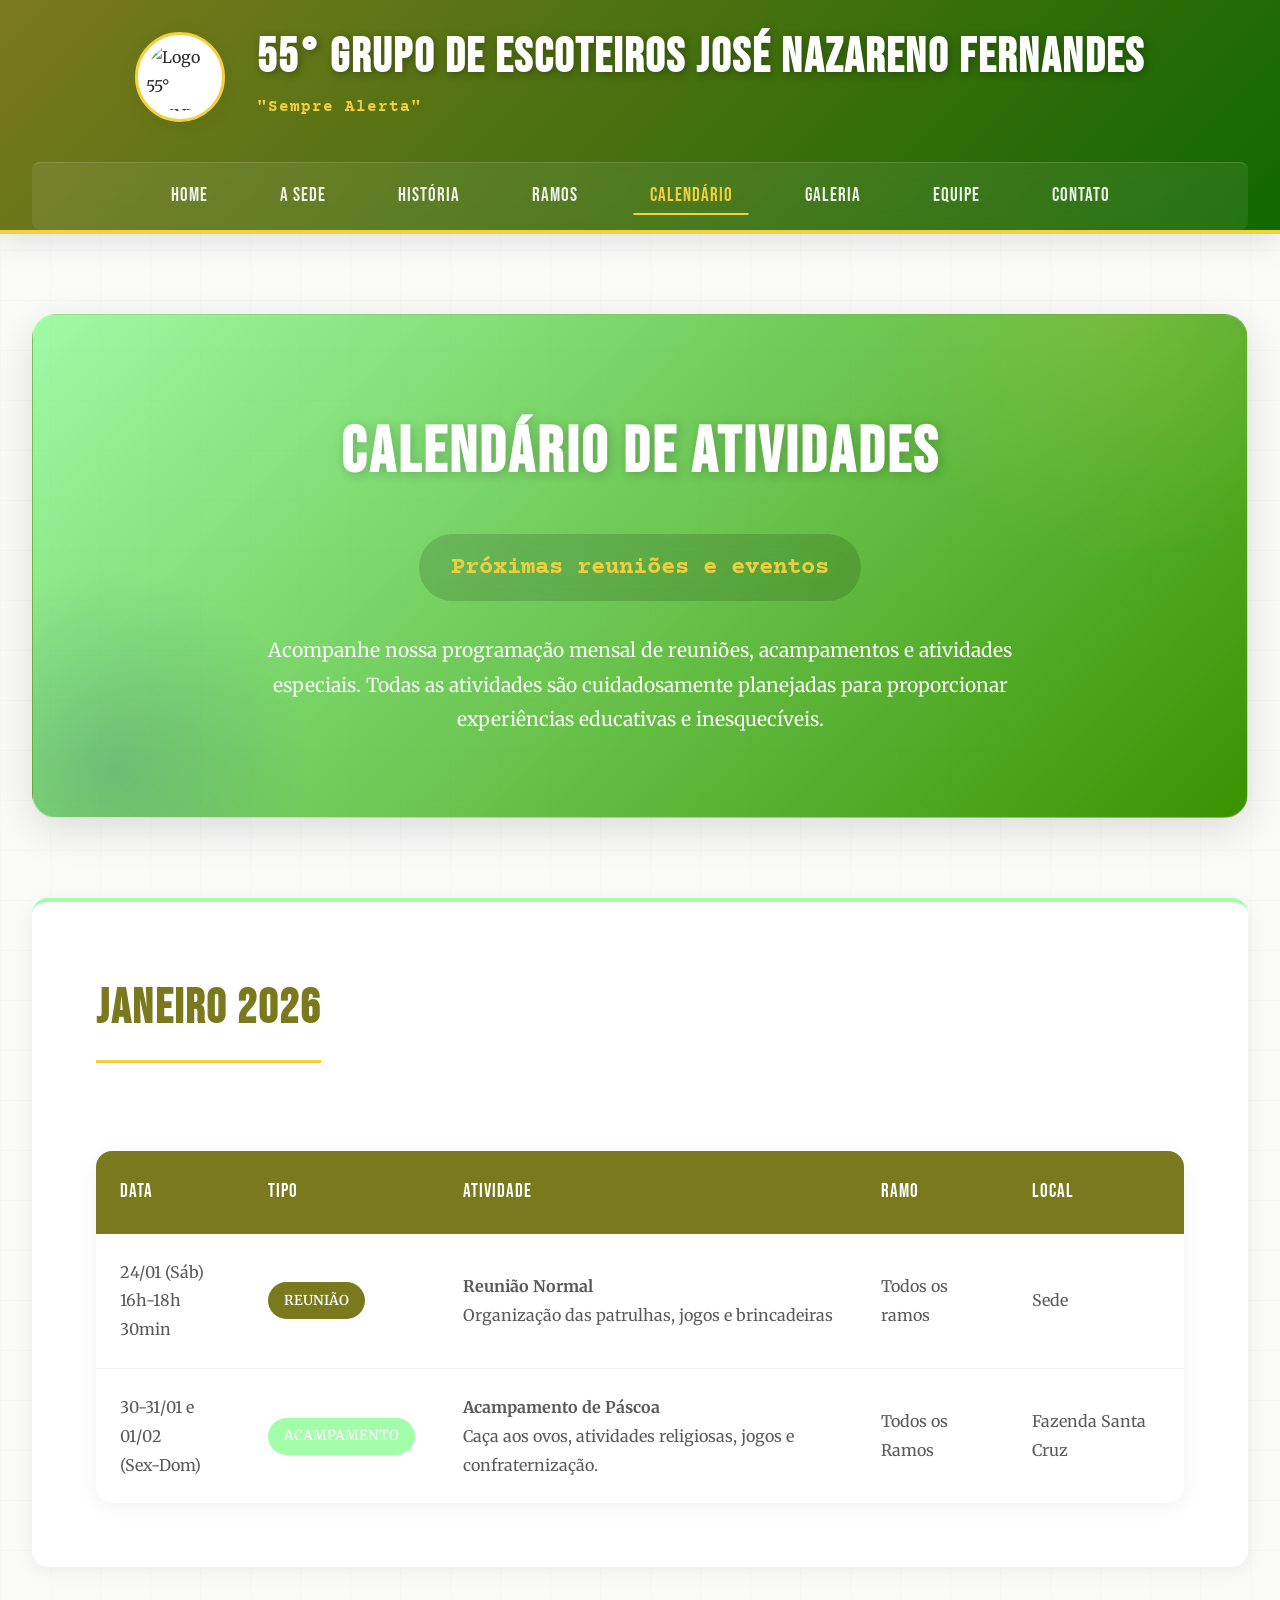
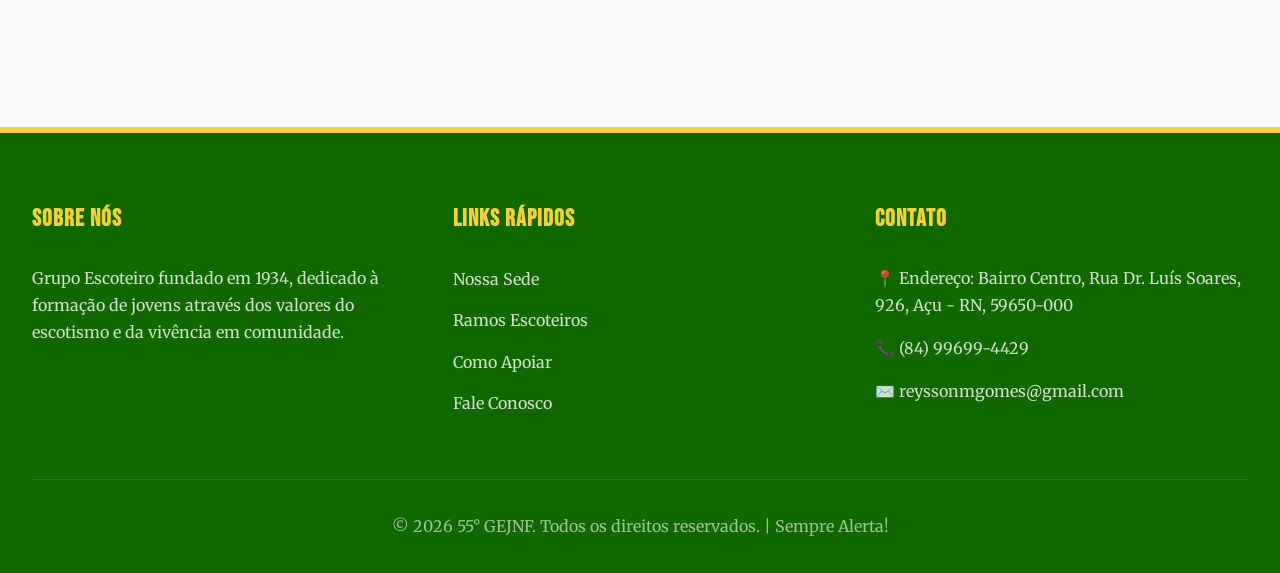
==== calendario.html @ afea9d6f "Add files via upload" ====
<!DOCTYPE html>
<html lang="pt-BR">
<head>
    <meta charset="UTF-8">
    <meta name="viewport" content="width=device-width, initial-scale=1.0">
    <title>55° GEJNF</title>
    <link rel="icon" href="Images/favicon.png">
    <link rel="stylesheet" href="styles.css">
</head>
<body>
    <header>
        <div class="header-content">
            <div class="logo">
                <img src="Images/favicon.png" alt="Logo 55° GEJNF">
                <div class="title-group">
                    <h1>55° GRUPO DE ESCOTEIROS JOSÉ NAZARENO FERNANDES</h1>
                    <p>"Sempre Alerta"</p>
                </div>
            </div>
            <nav>
                <ul>
                    <li><a href="index.html">Home</a></li>
                    <li><a href="sede.html">A Sede</a></li>
                    <li><a href="historia.html">História</a></li>
                    <li><a href="ramos.html">Ramos</a></li>
                    <li><a href="calendario.html" class="active">Calendário</a></li>
                    <li><a href="galeria.html">Galeria</a></li>
                    <li><a href="equipe.html">Equipe</a></li>
                    <li><a href="contato.html">Contato</a></li>
                </ul>
            </nav>
        </div>
    </header>

    <main>
        <section class="hero">
            <h2>CALENDÁRIO DE ATIVIDADES</h2>
            <p class="lema">Próximas reuniões e eventos</p>
            <p>Acompanhe nossa programação mensal de reuniões, acampamentos e atividades especiais. Todas as atividades são cuidadosamente planejadas para proporcionar experiências educativas e inesquecíveis.</p>
        </section>

        <section class="content-section">
            <h2>JANEIRO 2026</h2>
            <table class="calendar-table">
                <thead>
                    <tr>
                        <th>Data</th>
                        <th>Tipo</th>
                        <th>Atividade</th>
                        <th>Ramo</th>
                        <th>Local</th>
                    </tr>
                </thead>
                <tbody>
                    <tr>
                        <td>24/01 (Sáb)<br>16h-18h 30min</td>
                        <td><span class="event-type reuniao">REUNIÃO</span></td>
                        <td><strong>Reunião Normal</strong><br>Organização das patrulhas, jogos e brincadeiras</td>
                        <td>Todos os ramos</td>
                        <td>Sede</td>
                    </tr>
                    <tr>
                        <td>30-31/01 e 01/02<br>(Sex-Dom)</td>
                        <td><span class="event-type acampamento">ACAMPAMENTO</span></td>
                        <td><strong>Acampamento de Páscoa</strong><br>Caça aos ovos, atividades religiosas, jogos e confraternização.</td>
                        <td>Todos os Ramos</td>
                        <td>Fazenda Santa Cruz</td>
                    </tr>
                </tbody>
            </table>
        </section>
    </main>

    <footer>
        <div class="footer-content">
            <div class="footer-section">
                <h3>Sobre Nós</h3>
                <p>Grupo Escoteiro fundado em 1934, dedicado à formação de jovens através dos valores do escotismo e da vivência em comunidade.</p>
            </div>
            <div class="footer-section">
                <h3>Links Rápidos</h3>
                <a href="sede.html">Nossa Sede</a>
                <a href="ramos.html">Ramos Escoteiros</a>
                <a href="apoiar.html">Como Apoiar</a>
                <a href="contato.html">Fale Conosco</a>
            </div>
            <div class="footer-section">
                <h3>Contato</h3>
                <p>📍 Endereço: Bairro Centro, Rua Dr. Luís Soares, 926, Açu - RN, 59650-000</p>
                <p>📞 (84) 99699-4429</p>
                <p>✉️ reyssonmgomes@gmail.com</p>
            </div>
        </div>
        <div class="footer-bottom">
            <p>&copy; 2026 55° GEJNF. Todos os direitos reservados. | Sempre Alerta!</p>
        </div>
    </footer>
</body>
</html>
---- styles.css ----
/* Importando fontes distintivas */
@import url('https://fonts.googleapis.com/css2?family=Merriweather:wght@300;400;700;900&family=Bebas+Neue&family=Courier+Prime:wght@400;700&display=swap');

/* Variáveis CSS - Paleta Brasil Suavizada & Espaçamento */
:root {
  /* Cores da Bandeira - Versão Suavizada */
  --verde-brasil: #00fc155d;
  --verde-escuro: #3a9200;
  --amarelo-brasil: #f4d03f;
  --azul-brasil: #7b791e;
  --azul-escuro: #116800;
  --branco: #ffffff;
  
  /* Tons Neutros de Apoio */
  --cinza-claro: #f5f5f5;
  --cinza-medio: #e8e8e8;
  --bege-suave: #fafaf8;
  --texto-escuro: #2c2c2c;
  --texto-medio: #5a5a5a;
  
  /* Tipografia */
  --fonte-display: 'Bebas Neue', sans-serif;
  --fonte-corpo: 'Merriweather', serif;
  --fonte-mono: 'Courier Prime', monospace;
  
  /* Sombras e Transições */
  --sombra-suave: 0 4px 20px rgba(0, 0, 0, 0.06);
  --sombra-media: 0 8px 30px rgba(0, 0, 0, 0.1);
  --sombra-forte: 0 12px 40px rgba(0, 0, 0, 0.12);
  --transicao: all 0.3s cubic-bezier(0.4, 0, 0.2, 1);
  
  /* Espaçamentos Globais */
  --espaco-pequeno: 1.5rem;
  --espaco-medio: 3rem;
  --espaco-grande: 5rem;
  
  /* Border Radius */
  --radius-pequeno: 8px;
  --radius-medio: 16px;
  --radius-grande: 24px;
}

/* Reset e Base */
* {
  margin: 0;
  padding: 0;
  box-sizing: border-box;
}

html {
  scroll-behavior: smooth;
}

body {
  font-family: var(--fonte-corpo);
  line-height: 1.8;
  color: var(--texto-escuro);
  background-color: var(--bege-suave);
  background-image: 
    linear-gradient(to right, rgba(45, 134, 89, 0.02) 1px, transparent 1px),
    linear-gradient(to bottom, rgba(45, 134, 89, 0.02) 1px, transparent 1px);
  background-size: 50px 50px;
  min-height: 100vh;
  display: flex;
  flex-direction: column;
}

/* Header e Navegação */
header {
  background: linear-gradient(135deg, var(--azul-brasil) 0%, var(--azul-escuro) 100%);
  box-shadow: var(--sombra-media);
  position: sticky;
  top: 0;
  z-index: 1000;
  border-bottom: 4px solid var(--amarelo-brasil);
}

.header-content {
  max-width: 1400px;
  margin: 0 auto;
  padding: 2rem 2rem 0 2rem;
  display: flex;
  flex-direction: column;
  align-items: center;
  gap: 1.5rem;
}

.logo {
  display: flex;
  align-items: center;
  justify-content: center;
  gap: 2rem;
  margin-bottom: 1rem;
}

.logo img {
  width: 90px;
  height: 90px;
  object-fit: contain;
  border-radius: 50%;
  border: 3px solid var(--amarelo-brasil);
  background: white;
  padding: 8px;
  box-shadow: var(--sombra-suave);
}

.logo .title-group {
  display: flex;
  flex-direction: column;
  text-align: left;
}

.logo h1 {
  font-family: var(--fonte-display);
  font-size: 3rem;
  color: var(--branco);
  letter-spacing: 2px;
  text-shadow: 2px 2px 8px rgba(0, 0, 0, 0.3);
  line-height: 1.1;
}

.logo p {
  font-family: var(--fonte-mono);
  font-size: 1rem;
  color: var(--amarelo-brasil);
  font-weight: bold;
  letter-spacing: 1px;
  margin-top: 0.5rem;
}

/* Navegação em Linha Única */
nav {
  width: 100%;
  background: rgba(255, 255, 255, 0.08);
  border-radius: var(--radius-pequeno);
  padding: 1rem 0;
  border-top: 1px solid rgba(255, 255, 255, 0.15);
  backdrop-filter: blur(10px);
}

nav ul {
  list-style: none;
  display: flex;
  justify-content: center;
  flex-wrap: wrap;
  gap: 2.5rem;
}

nav a {
  text-decoration: none;
  color: var(--branco);
  font-family: var(--fonte-display);
  font-size: 1.2rem;
  padding: 0.5rem 1rem;
  letter-spacing: 1px;
  position: relative;
  transition: var(--transicao);
  opacity: 0.9;
}

nav a::after {
  content: '';
  position: absolute;
  width: 0;
  height: 2px;
  bottom: 0;
  left: 50%;
  transform: translateX(-50%);
  background-color: var(--amarelo-brasil);
  transition: width 0.3s ease;
}

nav a:hover::after,
nav a.active::after {
  width: 100%;
}

nav a:hover, 
nav a.active {
  color: var(--amarelo-brasil);
  opacity: 1;
  transform: translateY(-2px);
}

/* Main Content */
main {
  flex: 1;
  max-width: 1400px;
  width: 100%;
  margin: 0 auto;
  padding: var(--espaco-grande) 2rem;
}

/* Hero Section */
.hero {
  background: linear-gradient(135deg, var(--verde-brasil) 0%, var(--verde-escuro) 100%);
  border-radius: var(--radius-grande);
  padding: 5rem 4rem;
  margin-bottom: var(--espaco-grande);
  box-shadow: var(--sombra-forte);
  position: relative;
  overflow: hidden;
  text-align: center;
  color: white;
  border: 1px solid rgba(255, 255, 255, 0.2);
}

.hero::before {
  content: '';
  position: absolute;
  top: -50%;
  right: -10%;
  width: 500px;
  height: 500px;
  background: radial-gradient(circle, rgba(244, 208, 63, 0.15) 0%, transparent 70%);
  border-radius: 50%;
}

.hero::after {
  content: '';
  position: absolute;
  bottom: -30%;
  left: -10%;
  width: 400px;
  height: 400px;
  background: radial-gradient(circle, rgba(30, 77, 123, 0.2) 0%, transparent 70%);
  border-radius: 50%;
}

.hero h2, .hero p, .hero .lema {
  position: relative;
  z-index: 1;
}

.hero h2 {
  font-family: var(--fonte-display);
  font-size: 4rem;
  letter-spacing: 3px;
  margin-bottom: 1.5rem;
  color: var(--branco);
  text-shadow: 2px 2px 12px rgba(0, 0, 0, 0.2);
}

.hero .lema {
  font-family: var(--fonte-mono);
  font-size: 1.5rem;
  color: var(--amarelo-brasil);
  margin-bottom: 2rem;
  font-weight: 700;
  background: rgba(0, 0, 0, 0.15);
  display: inline-block;
  padding: 0.75rem 2rem;
  border-radius: 50px;
  backdrop-filter: blur(10px);
}

.hero p {
  font-size: 1.2rem;
  max-width: 800px;
  margin: 0 auto;
  line-height: 1.8;
  opacity: 0.95;
}

/* Seções de Conteúdo */
.content-section {
  background: white;
  border-radius: var(--radius-medio);
  padding: 4rem;
  margin-bottom: var(--espaco-grande);
  box-shadow: var(--sombra-suave);
  border-top: 4px solid var(--verde-brasil);
  transition: var(--transicao);
}

.content-section:hover {
  box-shadow: var(--sombra-media);
}

.content-section h2 {
  font-family: var(--fonte-display);
  font-size: 3rem;
  color: var(--azul-brasil);
  margin-bottom: 2.5rem;
  letter-spacing: 2px;
  display: inline-block;
  border-bottom: 3px solid var(--amarelo-brasil);
  padding-bottom: 0.5rem;
}

.content-section h3 {
  font-family: var(--fonte-display);
  font-size: 2rem;
  color: var(--verde-brasil);
  margin-top: 3rem;
  margin-bottom: 1.5rem;
  letter-spacing: 1px;
}

.content-section p {
  margin-bottom: 2rem;
  font-size: 1.05rem;
  color: var(--texto-medio);
  text-align: justify;
  line-height: 1.9;
}

/* Grid de Cards */
.cards-grid {
  display: grid;
  grid-template-columns: repeat(auto-fit, minmax(320px, 1fr));
  gap: 2.5rem;
  margin-top: 3rem;
}

.card {
  background: white;
  border-radius: var(--radius-medio);
  padding: 2.5rem;
  box-shadow: var(--sombra-suave);
  transition: var(--transicao);
  border: 1px solid var(--cinza-medio);
  position: relative;
  overflow: hidden;
}

.card:hover {
  transform: translateY(-8px);
  box-shadow: var(--sombra-media);
  border-color: var(--verde-brasil);
}

.card::before {
  content: '';
  position: absolute;
  top: 0;
  left: 0;
  width: 100%;
  height: 4px;
  background: linear-gradient(90deg, var(--verde-brasil) 0%, var(--amarelo-brasil) 100%);
}

.card h3 {
  font-family: var(--fonte-display);
  font-size: 1.8rem;
  color: var(--azul-brasil);
  margin-bottom: 1rem;
  margin-top: 0;
  letter-spacing: 1px;
}

.card p {
  font-size: 1rem;
  line-height: 1.7;
  color: var(--texto-medio);
  text-align: left;
}

.card .badge {
  background: var(--amarelo-brasil);
  color: var(--azul-escuro);
  padding: 0.5rem 1.2rem;
  border-radius: 30px;
  font-weight: 700;
  font-size: 0.85rem;
  display: inline-block;
  margin-bottom: 1.5rem;
  box-shadow: 0 2px 8px rgba(244, 208, 63, 0.3);
}

/* Listas com ícones */
.icon-list {
  list-style: none;
  padding-left: 0;
  margin-top: 1.5rem;
}

.icon-list li {
  padding-left: 1.5rem;
  margin-bottom: 0.8rem;
  position: relative;
  color: var(--texto-medio);
}

.icon-list li::before {
  content: '✓';
  position: absolute;
  left: 0;
  color: var(--verde-brasil);
  font-weight: bold;
}

.icon-list li strong {
  color: var(--texto-escuro);
}

/* Timeline */
.timeline {
  padding-left: 4rem;
  margin-top: 3rem;
  position: relative;
}

.timeline::before {
  content: '';
  position: absolute;
  left: 1.5rem;
  top: 0;
  bottom: 0;
  width: 3px;
  background: linear-gradient(to bottom, var(--verde-brasil), var(--azul-brasil));
}

.timeline-item {
  margin-bottom: 4rem;
  padding: 2rem;
  background: white;
  border-left: 4px solid var(--amarelo-brasil);
  border-radius: var(--radius-pequeno);
  position: relative;
  box-shadow: var(--sombra-suave);
}

.timeline-item::before {
  content: '';
  position: absolute;
  left: -4rem;
  top: 2rem;
  width: 20px;
  height: 20px;
  background: var(--azul-brasil);
  border: 4px solid var(--amarelo-brasil);
  border-radius: 50%;
  box-shadow: 0 0 0 4px white;
}

.timeline-year {
  color: var(--verde-brasil);
  font-size: 2rem;
  font-family: var(--fonte-display);
  letter-spacing: 1px;
  margin-bottom: 1rem;
}

/* Tabela de Calendário */
.calendar-table {
  width: 100%;
  margin-top: 3rem;
  box-shadow: var(--sombra-suave);
  border-radius: var(--radius-medio);
  overflow: hidden;
  border-collapse: collapse;
}

.calendar-table thead {
  background: var(--azul-brasil);
}

.calendar-table th {
  padding: 1.5rem;
  color: var(--branco);
  font-size: 1.2rem;
  font-family: var(--fonte-display);
  letter-spacing: 1px;
  text-align: left;
  font-weight: normal;
}

.calendar-table td {
  padding: 1.5rem;
  background: white;
  border-bottom: 1px solid var(--cinza-claro);
  color: var(--texto-medio);
}

.calendar-table tr:hover td {
  background-color: rgba(45, 134, 89, 0.05);
}

.calendar-table tr:last-child td {
  border-bottom: none;
}

.event-type {
  padding: 0.4rem 1rem;
  border-radius: 20px;
  font-size: 0.85rem;
  font-weight: 600;
  display: inline-block;
  color: white;
}

.event-type.reuniao { 
  background: var(--azul-brasil); 
}

.event-type.acampamento { 
  background: var(--verde-brasil); 
}

.event-type.atividade { 
  background: var(--amarelo-brasil); 
  color: var(--azul-escuro); 
}

/* Galeria */
.gallery {
  display: grid;
  grid-template-columns: repeat(auto-fit, minmax(280px, 1fr));
  gap: 2rem;
  margin-top: 3rem;
}

.gallery-item {
  border-radius: var(--radius-medio);
  overflow: hidden;
  box-shadow: var(--sombra-suave);
  transition: var(--transicao);
  background: linear-gradient(135deg, var(--verde-brasil), var(--azul-brasil));
  aspect-ratio: 4/3;
}

.gallery-item:hover {
  transform: scale(1.05);
  box-shadow: var(--sombra-media);
}

.gallery-item img {
  width: 100%;
  height: 100%;
  object-fit: cover;
  display: block;
}

/* Equipe */
.team-grid {
  display: grid;
  grid-template-columns: repeat(auto-fit, minmax(280px, 1fr));
  gap: 3rem;
  margin-top: 3rem;
}

.team-card {
  background: white;
  border-radius: var(--radius-medio);
  padding: 3rem 2rem;
  text-align: center;
  box-shadow: var(--sombra-suave);
  transition: var(--transicao);
  border: 1px solid var(--cinza-medio);
}

.team-card:hover {
  transform: translateY(-8px);
  box-shadow: var(--sombra-media);
}

.team-photo {
  width: 150px;
  height: 150px;
  border-radius: 50%;
  margin: 0 auto 1.5rem;
  border: 4px solid var(--amarelo-brasil);
  background: var(--cinza-claro);
  object-fit: cover;
  box-shadow: var(--sombra-suave);
}

.team-card h3 {
  font-family: var(--fonte-display);
  font-size: 1.8rem;
  color: var(--azul-brasil);
  margin-bottom: 0.5rem;
}

.team-card .role {
  color: var(--verde-brasil);
  font-size: 1rem;
  font-weight: 600;
  margin-bottom: 1rem;
}

.team-card p {
  font-size: 0.95rem;
  color: var(--texto-medio);
  line-height: 1.6;
}

/* Formulário */
.form-group {
  margin-bottom: 2rem;
}

.form-group label {
  display: block;
  margin-bottom: 0.5rem;
  color: var(--texto-escuro);
  font-weight: 600;
  font-size: 1rem;
}

.form-group input,
.form-group textarea,
.form-group select {
  width: 100%;
  padding: 1rem;
  border: 2px solid var(--cinza-medio);
  border-radius: var(--radius-pequeno);
  font-family: var(--fonte-corpo);
  font-size: 1rem;
  background: var(--branco);
  transition: var(--transicao);
}

.form-group input:focus,
.form-group textarea:focus,
.form-group select:focus {
  outline: none;
  border-color: var(--verde-brasil);
  box-shadow: 0 0 0 3px rgba(45, 134, 89, 0.1);
}

.form-group textarea {
  resize: vertical;
  min-height: 120px;
}

/* Botões */
.submit-button {
  background: var(--verde-brasil);
  color: white;
  padding: 1rem 3rem;
  font-size: 1.3rem;
  font-family: var(--fonte-display);
  letter-spacing: 1px;
  border: none;
  border-radius: var(--radius-pequeno);
  cursor: pointer;
  transition: var(--transicao);
  box-shadow: 0 4px 0 var(--verde-escuro);
}

.submit-button:hover {
  background: var(--verde-escuro);
  transform: translateY(2px);
  box-shadow: 0 2px 0 var(--verde-escuro);
}

.submit-button:active {
  transform: translateY(4px);
  box-shadow: none;
}

/* Footer */
footer {
  background: var(--azul-escuro);
  border-top: 6px solid var(--amarelo-brasil);
  padding: 4rem 2rem 2rem;
  color: var(--cinza-claro);
}

.footer-content {
  max-width: 1400px;
  margin: 0 auto;
  display: grid;
  grid-template-columns: repeat(auto-fit, minmax(250px, 1fr));
  gap: 3rem;
  margin-bottom: 3rem;
}

.footer-section h3 {
  color: var(--amarelo-brasil);
  font-family: var(--fonte-display);
  font-size: 1.5rem;
  margin-bottom: 1.5rem;
  letter-spacing: 1px;
}

.footer-section p {
  margin-bottom: 1rem;
  line-height: 1.7;
  color: rgba(255, 255, 255, 0.8);
}

.footer-section a {
  display: block;
  color: rgba(255, 255, 255, 0.8);
  text-decoration: none;
  margin-bottom: 0.8rem;
  transition: var(--transicao);
}

.footer-section a:hover {
  color: var(--amarelo-brasil);
  padding-left: 0.5rem;
}

.footer-bottom {
  text-align: center;
  padding-top: 2rem;
  border-top: 1px solid rgba(255, 255, 255, 0.1);
  color: rgba(255, 255, 255, 0.6);
}

/* Responsividade */
@media (max-width: 768px) {
  .header-content {
    padding: 1.5rem 1rem 0;
  }
  
  .logo {
    flex-direction: column;
    text-align: center;
    gap: 1rem;
  }
  
  .logo .title-group {
    text-align: center;
  }
  
  .logo h1 {
    font-size: 2rem;
  }
  
  .logo p {
    font-size: 0.9rem;
  }
  
  .logo img {
    width: 70px;
    height: 70px;
  }
  
  nav ul {
    gap: 1.5rem;
    padding: 0 1rem;
  }
  
  nav a {
    font-size: 1rem;
  }
  
  main {
    padding: 3rem 1.5rem;
  }
  
  .hero {
    padding: 3rem 2rem;
  }
  
  .hero h2 {
    font-size: 2.5rem;
  }
  
  .hero .lema {
    font-size: 1.2rem;
  }
  
  .hero p {
    font-size: 1rem;
  }
  
  .content-section {
    padding: 2.5rem 1.5rem;
  }
  
  .content-section h2 {
    font-size: 2rem;
  }
  
  .content-section h3 {
    font-size: 1.6rem;
  }
  
  .cards-grid {
    grid-template-columns: 1fr;
    gap: 2rem;
  }
  
  .timeline {
    padding-left: 3rem;
  }
  
  .calendar-table th,
  .calendar-table td {
    padding: 1rem;
    font-size: 0.9rem;
  }
  
  footer {
    padding: 3rem 1.5rem 1.5rem;
  }
  
  .footer-content {
    grid-template-columns: 1fr;
    gap: 2rem;
  }
}

/* Animações sutis */
@keyframes fadeInUp {
  from {
    opacity: 0;
    transform: translateY(30px);
  }
  to {
    opacity: 1;
    transform: translateY(0);
  }
}

.content-section {
  animation: fadeInUp 0.6s ease-out;
}

.card {
  animation: fadeInUp 0.6s ease-out;
  animation-fill-mode: both;
}

.card:nth-child(1) { animation-delay: 0.1s; }
.card:nth-child(2) { animation-delay: 0.2s; }
.card:nth-child(3) { animation-delay: 0.3s; }
.card:nth-child(4) { animation-delay: 0.4s; }
.card:nth-child(5) { animation-delay: 0.5s; }
.card:nth-child(6) { animation-delay: 0.6s; }
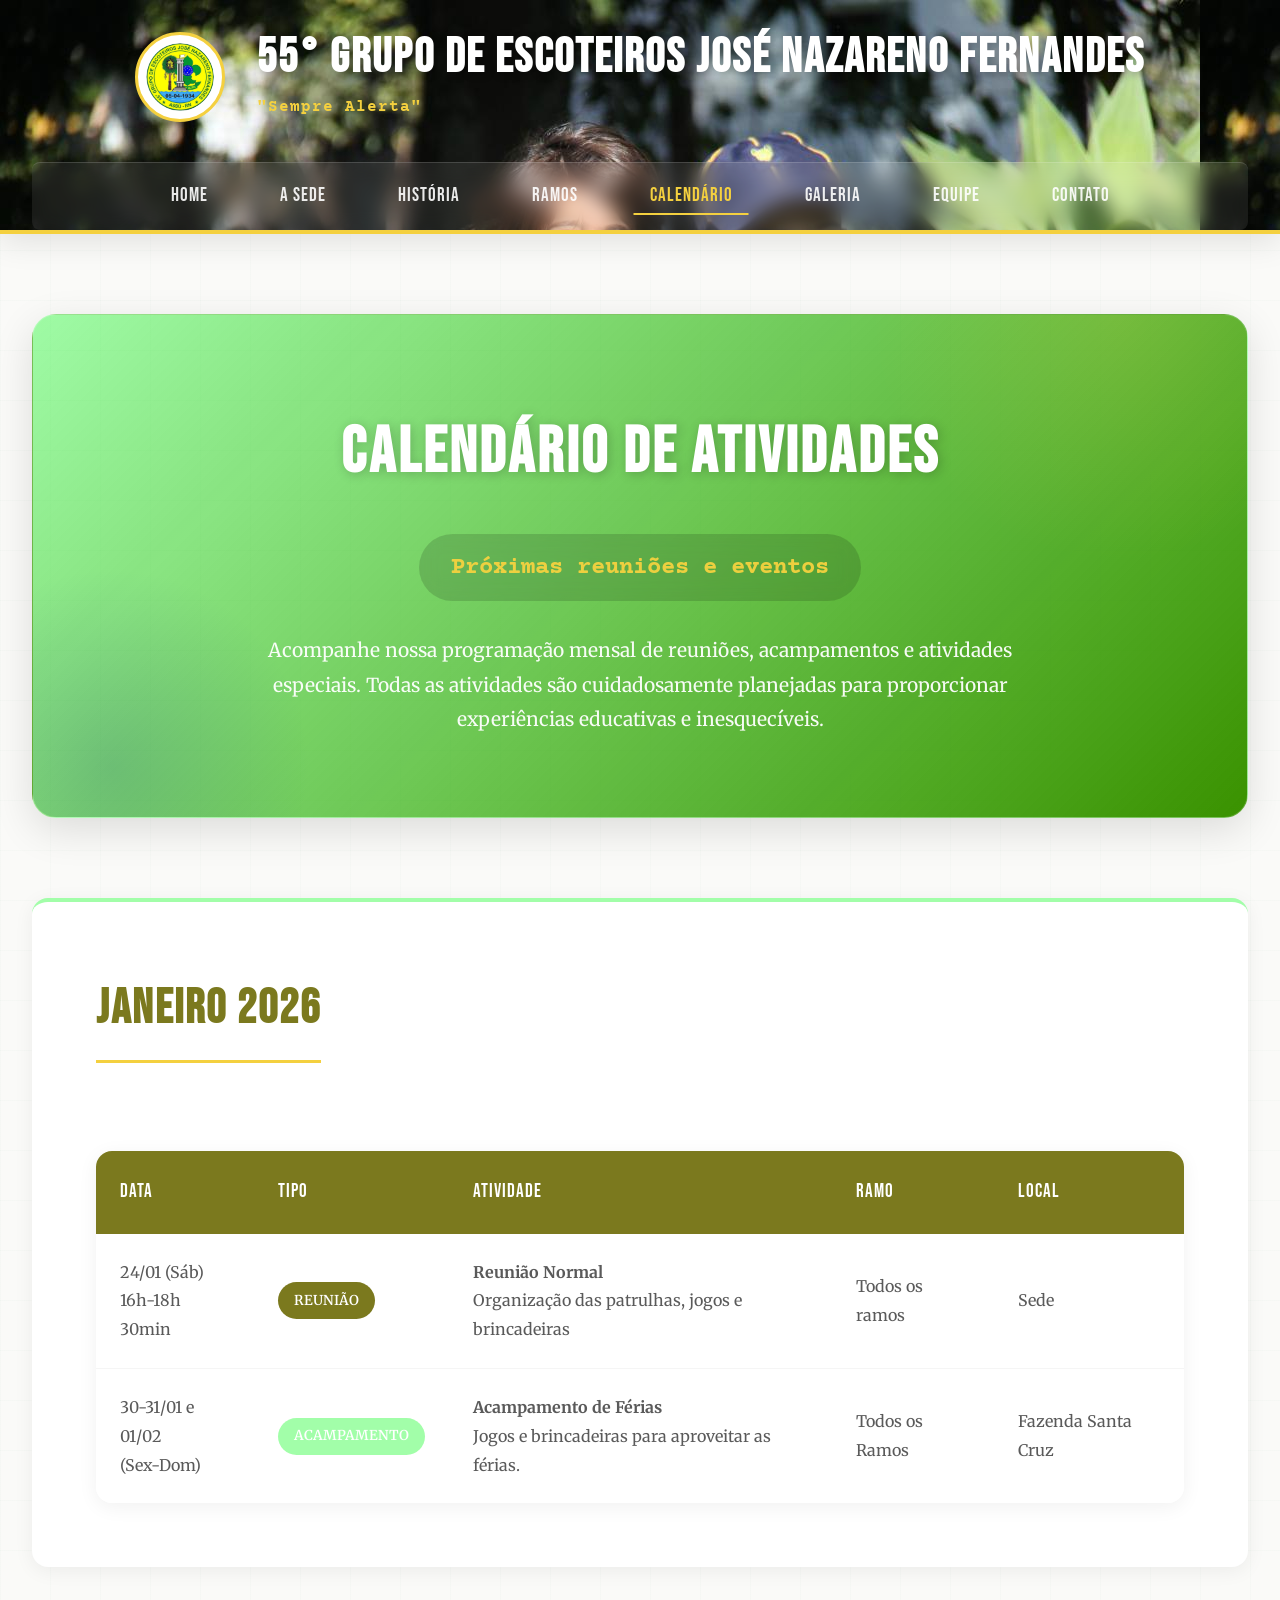
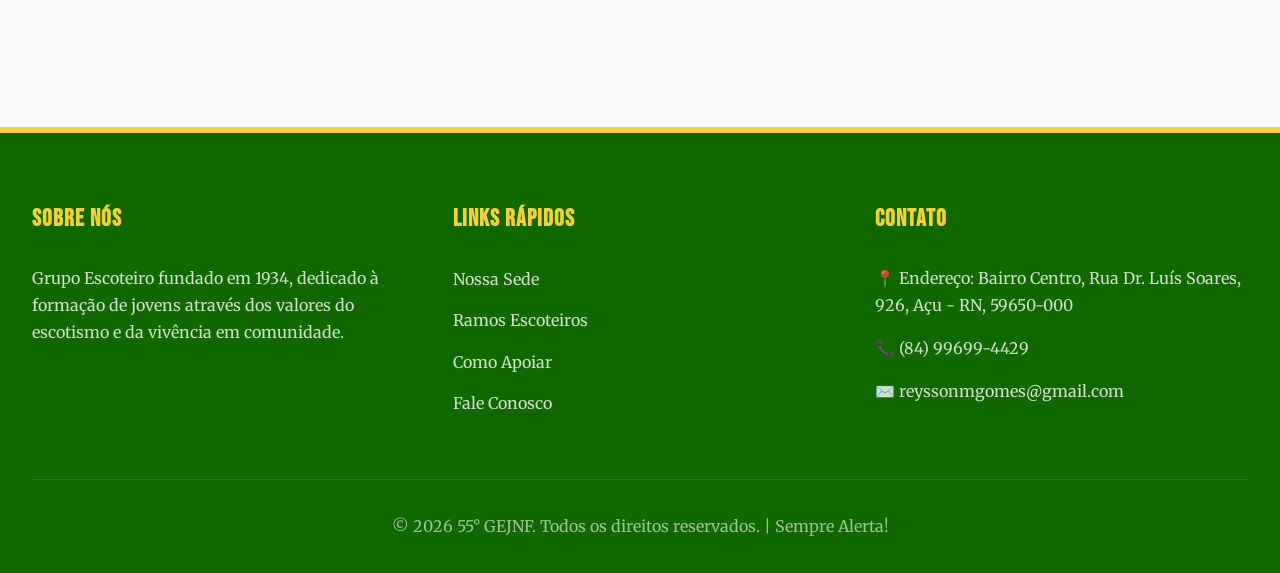
==== commit 88e9c1f3: "Update calendario.html" ====
--- a/calendario.html
+++ b/calendario.html
@@ -62,7 +62,7 @@
                     <tr>
                         <td>30-31/01 e 01/02<br>(Sex-Dom)</td>
                         <td><span class="event-type acampamento">ACAMPAMENTO</span></td>
-                        <td><strong>Acampamento de Páscoa</strong><br>Caça aos ovos, atividades religiosas, jogos e confraternização.</td>
+                        <td><strong>Acampamento de Férias</strong><br>Jogos e brincadeiras para aproveitar as férias.</td>
                         <td>Todos os Ramos</td>
                         <td>Fazenda Santa Cruz</td>
                     </tr>
--- a/styles.css
+++ b/styles.css
@@ -67,11 +67,8 @@
 
 /* Header e Navegação */
 header {
-  background: linear-gradient(135deg, var(--azul-brasil) 0%, var(--azul-escuro) 100%);
+  background-image: url(Images/backgroundImage.jpg);
   box-shadow: var(--sombra-media);
-  position: sticky;
-  top: 0;
-  z-index: 1000;
   border-bottom: 4px solid var(--amarelo-brasil);
 }
 
@@ -823,4 +820,4 @@
 .card:nth-child(3) { animation-delay: 0.3s; }
 .card:nth-child(4) { animation-delay: 0.4s; }
 .card:nth-child(5) { animation-delay: 0.5s; }
-.card:nth-child(6) { animation-delay: 0.6s; }+.card:nth-child(6) { animation-delay: 0.6s; }
